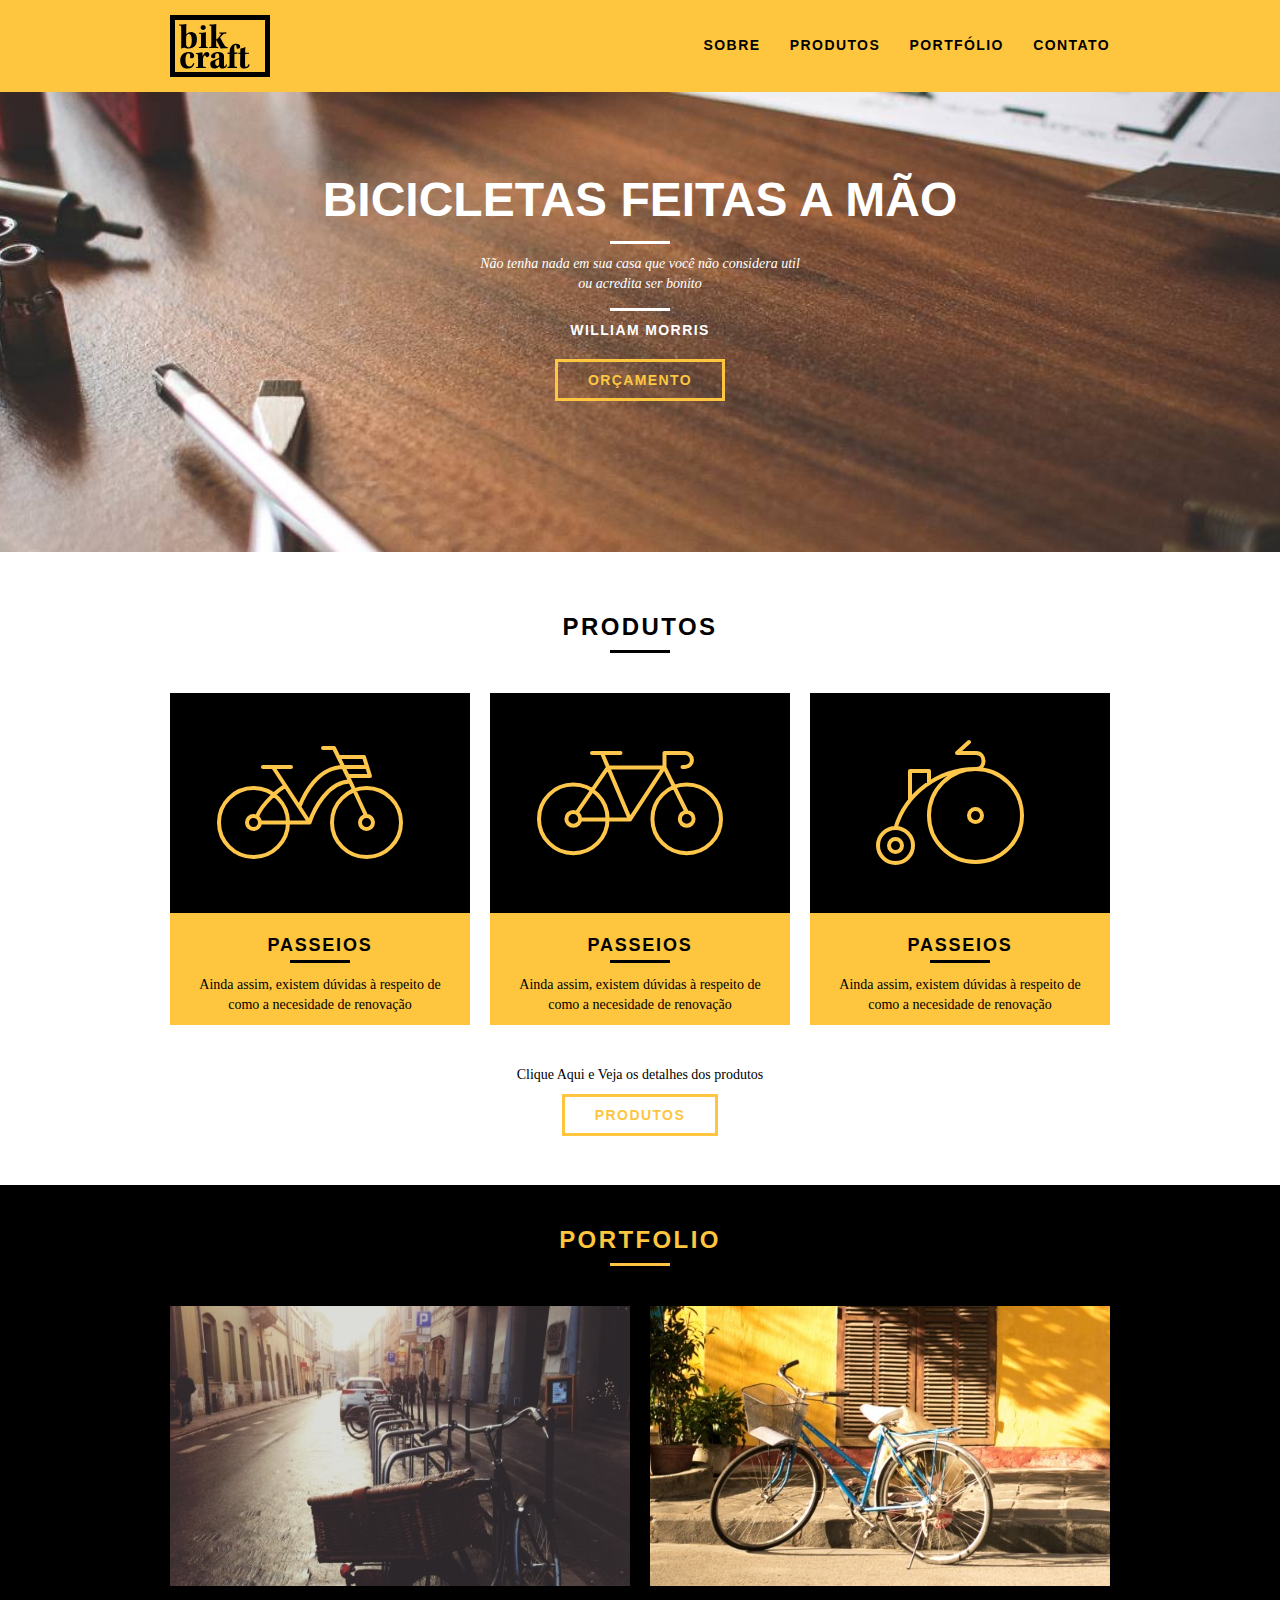
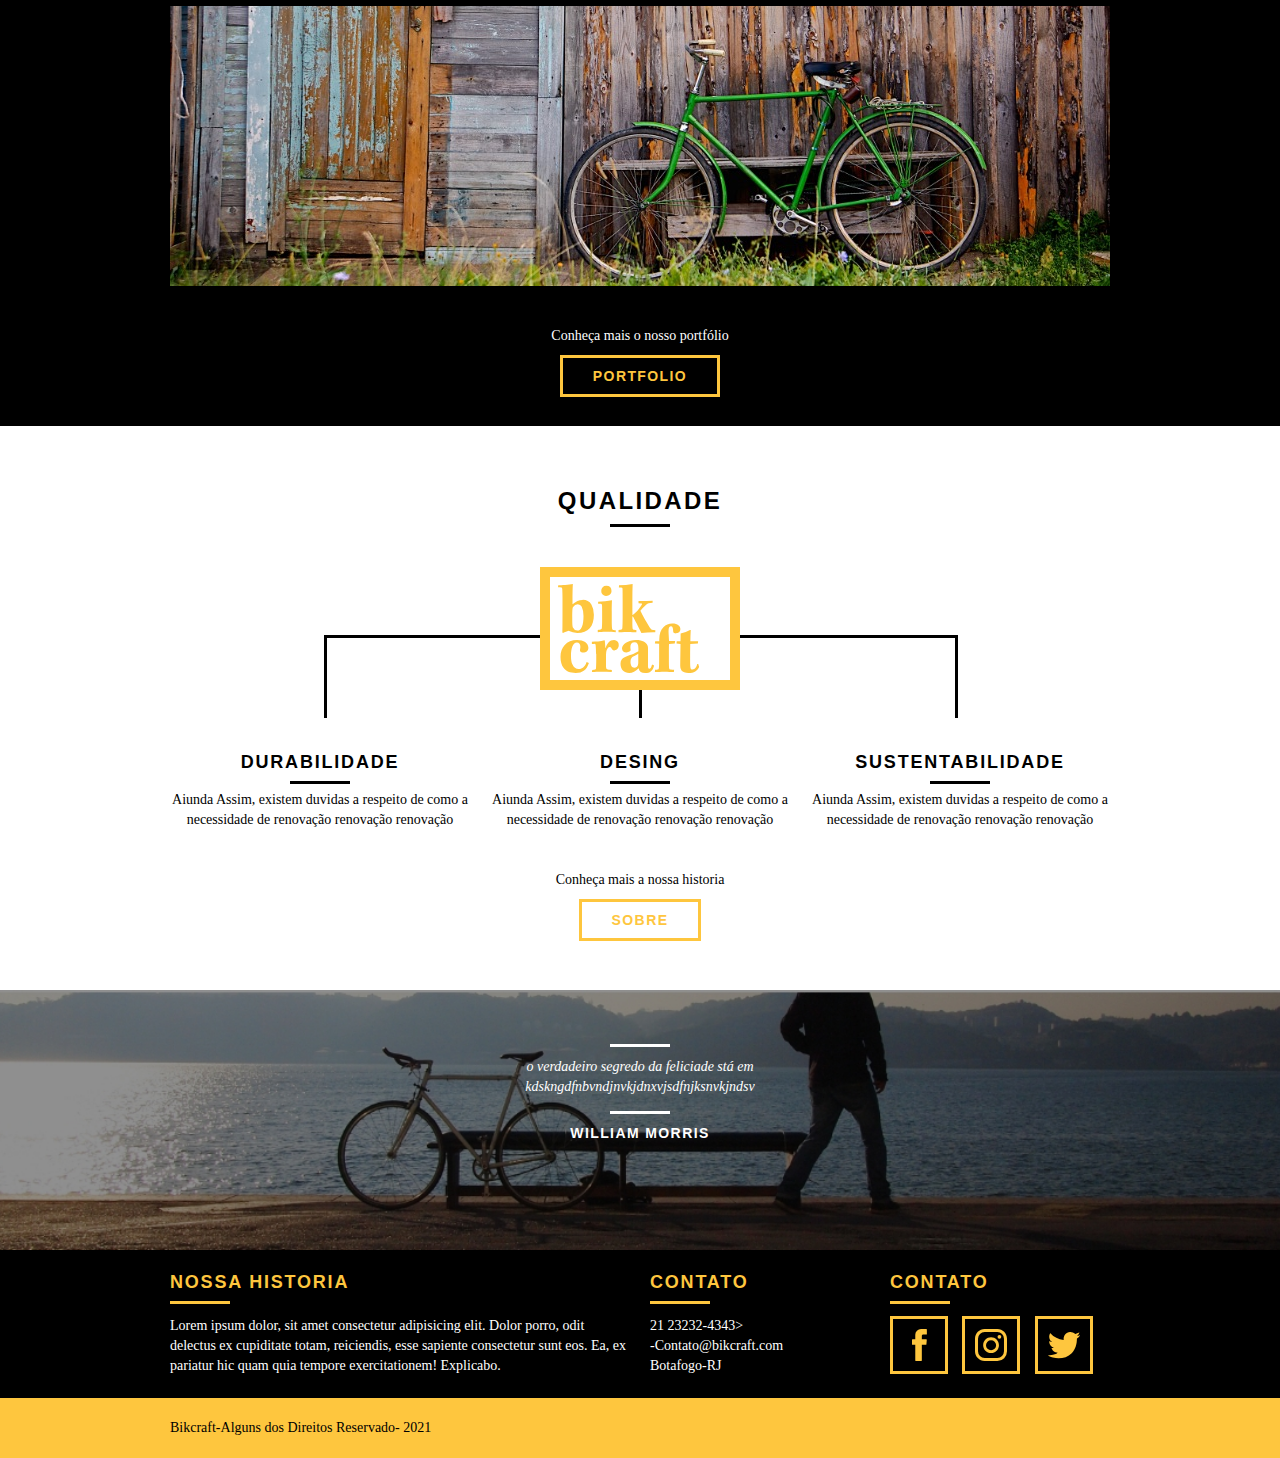
==== index.html @ 9248b29c "Finalizando página produtos" ====
<!DOCTYPE html>
<html lang="pt-br">

<head>
  <meta charset="UTF-8">
  <meta http-equiv="X-UA-Compatible" content="IE=edge">
  <meta name="viewport" content="width=device-width, initial-scale=1.0">
  <link rel="stylesheet" href="css/normalize.css">
  <link rel="stylesheet" href="css/reset.css">
  <link rel="stylesheet" href="css/grid.css">
  <link rel="stylesheet" href="css/style.css">

  <title>Bikcraft</title>
</head>

<body>
  <header class="header">
    <div class="container">
      <a href="index.html" class="grid-4">
        <img src="img/bikcraft.svg" alt="Bikcraft">
      </a>
      <nav class="grid-12 header_menu">
        <ul>
          <li><a href="sobre.html">Sobre</li>
          <li><a href="produtos.html">Produtos</li>
          <li><a href="portfolio.html">Portfólio</li>
          <li><a href="contato.html">Contato</li>
        </ul>
      </nav>
    </div>
  </header>
  <section class="introducao">
    <div class="container">
      <h1>Bicicletas Feitas a Mão</h1>
      <blockquote class="quote-externo">
        <p>Não tenha nada em sua casa que você não considera util ou acredita ser bonito</p>

        <cite>WILLIAM MORRIS</cite>
      </blockquote>
      <a href="produtos.html" class="btn">Orçamento</a>

    </div>

  </section>

  <section class="produtos container">
    <h2 class="subtitulo">Produtos</h2>
    <ul class="produtos_lista">

      <li class="grid-1-3">
        <div class="produtos_icone">
          <img src="img/produtos/passeio.svg" alt="bikcraft passeio">
        </div>
        <h3>Passeios</h3>
        <p>Ainda assim, existem dúvidas à respeito de como a necesidade de renovação</p>
      </li>

      <li class="grid-1-3">
        <div class="produtos_icone">
          <img src="img/produtos/esporte.svg" alt="bikcraft passeio">
        </div>
        <h3>Passeios</h3>
        <p>Ainda assim, existem dúvidas à respeito de como a necesidade de renovação</p>
      </li>

      <li class="grid-1-3">
        <div class="produtos_icone">
          <img src="img/produtos/retro.svg" alt="bikcraft passeio">
        </div>
        <h3>Passeios</h3>
        <p>Ainda assim, existem dúvidas à respeito de como a necesidade de renovação</p>
      </li>

    </ul>


    <div class="call">
      <p>Clique Aqui e Veja os detalhes dos produtos</p>
      <a href="produtos.html" class="btn btn-preto">Produtos</a>
    </div>
  </section>
  <!-- FECHA PRODUTOS-->
  <section class="portfolio">
    <div class="container">
      <h2 class="subtitulo">Portfolio</h2>
      <ul class="portfolio_lista">

        <li class="grid-8"><img src="img/portfolio/retro.jpg" alt="Bicicelta Retro"></li>
        <li class="grid-8"><img src="img/portfolio/passeio.jpg" alt="Bicicelta Passeio"></li>
        <li class="grid-16"><img src="img/portfolio/esporte.jpg" alt="Bicicelta Esporte"></li>
      </ul>
      <div class="call">
        <p>Conheça mais o nosso portfólio</p>
        <a href="portfolio.html" class="btn">Portfolio</a>
      </div>

    </div>

  </section>
  <!-- FECHA PORTFOLIOS-->
  <section class="qualidade container">
    <h2 class="subtitulo">Qualidade</h2>
    <img src="img/bikcraft-qualidade.svg" alt="bikcraft">
    <ul class="qualidade_lista">
      <li class="grid-1-3">
        <h3> Durabilidade</h3>
        <p> Aiunda Assim, existem duvidas a respeito de como a necessidade de renovação renovação renovação</p>
      </li>

      <li class="grid-1-3">
        <h3> Desing</h3>
        <p> Aiunda Assim, existem duvidas a respeito de como a necessidade de renovação renovação renovação</p>
      </li>

      <li class="grid-1-3">
        <h3>Sustentabilidade</h3>
        <p> Aiunda Assim, existem duvidas a respeito de como a necessidade de renovação renovação renovação</p>
      </li>
    </ul>


    <div class="call">
      <p>Conheça mais a nossa historia</p>
      <a href="sobre.html" class="btn btn-preto">Sobre</a>
    </div>
  </section>
  <!-- FECHA QUALIDADE-->

  <section class="quebra">
    <blockquote class="quote-externo container">
      <p>o verdadeiro segredo da feliciade stá em kdskngdfnbvndjnvkjdnxvjsdfnjksnvkjndsv</p>
      <cite>WILLIAM MORRIS</cite>
    </blockquote>
  </section>
  <!-- FECHA QUEBRA-->

  <footer>
    <div class="footer">
      <div class="container">

        <div class="grid-8 footer_historia">
          <h3>Nossa Historia</h3>
          <p>Lorem ipsum dolor, sit amet consectetur adipisicing elit. Dolor porro, odit delectus ex cupiditate totam, reiciendis, esse sapiente consectetur sunt eos. Ea, ex pariatur hic quam quia tempore exercitationem! Explicabo.</p>
        </div>

        <div class="grid-4 footer_contato">
          <h3>Contato</h3>
          <ul>
            <li>21 23232-4343></li>
            <li>-Contato@bikcraft.com</li>
            <li>Botafogo-RJ</li>
          </ul>
        </div>



        <div class="grid-4 footer_redes">
          <h3>Contato</h3>
          <ul>
            <li><a href="http://facebook.com" target="_blank"><img src="img/redes-sociais/facebook.svg" alt="facebook"></a></li>
            <li><a href="http://instagram.com" target="_blank"><img src="img/redes-sociais/instagram.svg" alt="facebook"></a></li>
            <li><a href="http://twitter.com" target="_blank"><img src="img/redes-sociais/twitter.svg" alt="facebook"></a></li>

        </div>

      </div>




    </div>

    <div class="copyright">
      <div>
        <div class="container">
          <p class="grid-16">Bikcraft-Alguns dos Direitos Reservado- 2021</p>
        </div>
      </div>





  </footer>


</body>

</html>
---- css/grid.css ----
n*, *:before, *:after {
  -webkit-box-sizing: border-box; 
  -moz-box-sizing: border-box; 
  box-sizing: border-box;
}

.container {
	width: 960px;
	margin: 0 auto;
	padding: 0px;
	position: relative;
}

.container:after, .container:before {
	content: " ";
	display: table;
}

.container:after {
	clear: both;
}

.grid-1, .grid-2, .grid-3, .grid-4, .grid-5, .grid-6, .grid-7, .grid-8, .grid-9, .grid-10, .grid-11, .grid-12, .grid-13, .grid-14, .grid-15, .grid-16, .grid-1-3 {
	float: left;
	margin-left: 10px;
	margin-right: 10px;
}

.grid-1 	{width: 40px;}
.grid-2 	{width: 100px;}
.grid-3 	{width: 160px;}
.grid-4 	{width: 220px;}
.grid-5 	{width: 280px;}
.grid-6 	{width: 340px;}
.grid-7 	{width: 400px;}
.grid-8 	{width: 460px;}
.grid-9 	{width: 520px;}
.grid-10 	{width: 580px;}
.grid-11 	{width: 640px;}
.grid-12 	{width: 700px;}
.grid-13 	{width: 760px;}
.grid-14 	{width: 820px;}
.grid-15 	{width: 880px;}
.grid-16 	{width: 940px;}
.grid-1-3	{width: 300px;}
---- css/style.css ----
/*Estilos  Gerais*/
body{
  font-family:Arial, Helvetica, sans-serif;

}

p{
  font-family:Georgia, 'Times New Roman', Times, serif;
  font-size:14px;
  line-height: 20px;
}
img{
  display:block;
}
.subtitulo{
  font-size:24px;
  line-height: 30px;
  font-weight: bold;
  letter-spacing: .1em;
  color:#000;
  text-align: center;
  text-transform:uppercase;
  margin-bottom: 40px;
}

.subtitulo:after{
  content:"";
  display:block;
  width:60px;
  height:3px;
  background: #000;
  margin:8px auto;
}



.btn{
border:3px solid #fec63e;
padding:10px 30px;
color:#fec63e;
font-size:14px;
line-height: 20px;
text-transform: uppercase;
letter-spacing: .1em;
font-weight: bold;
margin-top:10px;
}

.btn:hover{
  color:#fff;
  border:3px solid #fff;
}

.btn.btn-preto:hover{
  color:#000;
  border-color:#000;
}


/*Header*/

.header{
  top:0;
  position:fixed;
  width:100%;
  background:#fec63e;
  padding:15px 0;
  z-index: 10;
}

.header_menu{
  text-align: right;
 
}
.header_menu ul li{
  display:inline-block;
  margin-left:25px;
  margin-top:20px;
}

.header_menu ul li a {  
  color:#000;
  font-weight: bold;
  text-transform: uppercase;
  line-height: 20px;
  letter-spacing: .1em;
  font-size:14px;
  padding:10px 0;
}

.header_menu ul li a:hover {  
  color:#fff;
}

.subtitulo-interno{
  font-size:24px;
  line-height: 30px;
  font-weight: bold;
  letter-spacing: .1em;
  color:#000;
  text-transform:uppercase;
  margin-bottom: 20px;
}

.subtitulo-interno:after{
  content:"";
  display:block;
  width:60px;
  height:3px;
  background: #000;
  margin:8px 0;
}

.header_menu ul li a.menu_ativo {
  color:#fff;
}

/*Introdução*/

.introducao{
  background:url("../img/bg.jpg") no-repeat center;
  background-size: cover;
  margin-top:92px;
  height:380px;
  text-align: center;
  padding-top:80px;
}

.introducao h1{
  color:white;
  font-size:48px;
  font-weight: bold;
  font-family:Helvetica;
  text-transform:uppercase;

}



.quote-externo{
  max-width: 320px;
  margin:0 auto;
  color:white;
  margin-bottom:30px;
}

.quote-externo p{
  font-style:italic;

}

.quote-externo p:before,.quote-externo p::after {
  content:"";
  display:block;
  width:60px;
  height:3px;
  background: #fff;
  margin:14px auto 10px auto;
}


.quote-externo cite{
  font-style:normal;
  font-weight: bold;
  font-size:14px;
  letter-spacing: .1em;
}
/*Introdução Interna*/
.introducao-interna{
width:100%;
margin-top:92px;
height:160px;
padding-top:30px;
color:#fff;
text-align: center;

}

.introducao-interna h1{
  color:white;
  font-size:36px;
  font-weight: bold;
  font-family:Helvetica;
  text-transform:uppercase;

}

.introducao-interna h1:after{
  content:"";
  display:block;
  width:60px;
  height:3px;
  background: #fff;
  margin:6px auto 10px auto;
}


/*Produtos*/

.produtos{
  padding: 60px 0;
}

.produtos_lista li{
  background-color:#fec63e;
  text-align: center;
}

.produtos_lista li h3{
  font-weight: bold;
  line-height:25px;
  text-transform: uppercase;
  letter-spacing: .1em;
  font-size:18px;
  margin-top:20px;

}

.produtos_lista li h3:after{
  content:"";
  display:block;
  width:60px;
  height:3px;
  background: #000;
  margin:2px auto;

}



.produtos_lista p{
  padding:10px 20px 10px 20px;
}


.produtos_icone{
  background:#000;
  padding:40px;
 
}



.call{
  text-align: center;
  padding-top:40px;
  clear:both;
}

.call p{
  margin-bottom:20px;
}

/* PORTFOLIO*/
.portfolio{
  background:#000;
  padding:40px;
}

.portfolio .subtitulo{
  color:#fec63e;
}
.portfolio .subtitulo:after{
  background:#fec63e;
}

.portfolio_lista li:last-child{
  margin-top: 20px;
}
.portfolio .call p{
  color:#fff;
}

/*Qualidade*/
.qualidade{
  padding:60px 0;

}

.qualidade:after{
  content:"";
  width:634px;
  height:83px;
  display:block;
  background:url("../img/linhas.svg") no-repeat center;
  position:absolute;
  top:209px;
  right:162px;

}

.qualidade  img{
  margin: 0 auto;
}
.qualidade_lista{
  padding-top:40px;
  overflow: auto;/*Clear-fix serve para limpar flutuações de outros elementos*/
}

.qualidade_lista li{
  text-align: center;

}
.qualidade_lista li h3{
  font-weight: bold;
  line-height:25px;
  text-transform: uppercase;
  letter-spacing: .1em;
  font-size:18px;
  margin-top:20px;

}

.qualidade_lista li h3:after{
  content:"";
  display:block;
  width:60px;
  height:3px;
  background: #000;
  margin:6px auto;
  z-index: -1;

}

/*Quebra*/

.quebra{
  background:url("../img/bg-foter.jpg")no-repeat center;
  background-size:cover;
  height:220px;
  text-align: center;
  padding-top:40px;
}

.quebra .quote-externo{
  max-width: 400px;
}


/*Footer*/
.footer{
color:#fff;
background:#000;
padding: 20px 0;
}

.footer h3{
  font-size:18px;
  line-height: 25px;
  color:#fec63e;
  text-transform: uppercase;
  font-weight: bold;
  letter-spacing: .1em;
}

.footer h3:after{
  content:"";
  display:block;
  width:60px;
  height:3px;
  background:#fec63e;
  margin:6px 0 12px 0;
}



.footer_contato ul li{
  font-size:14px;
  line-height: 20px;
  font-family: 'Times New Roman', serif;
}
.footer_redes ul li{
  display:inline-block;
  margin-right:10px;

}
.footer_redes ul li a{
border:3px solid #fec63e;
display:block;
padding:10px;
}

.footer_redes ul li a:hover{
  border-color:#fff;
 
}
/*Copy*/
.copyright{
  background:#fec63e;
  padding: 20px;
}
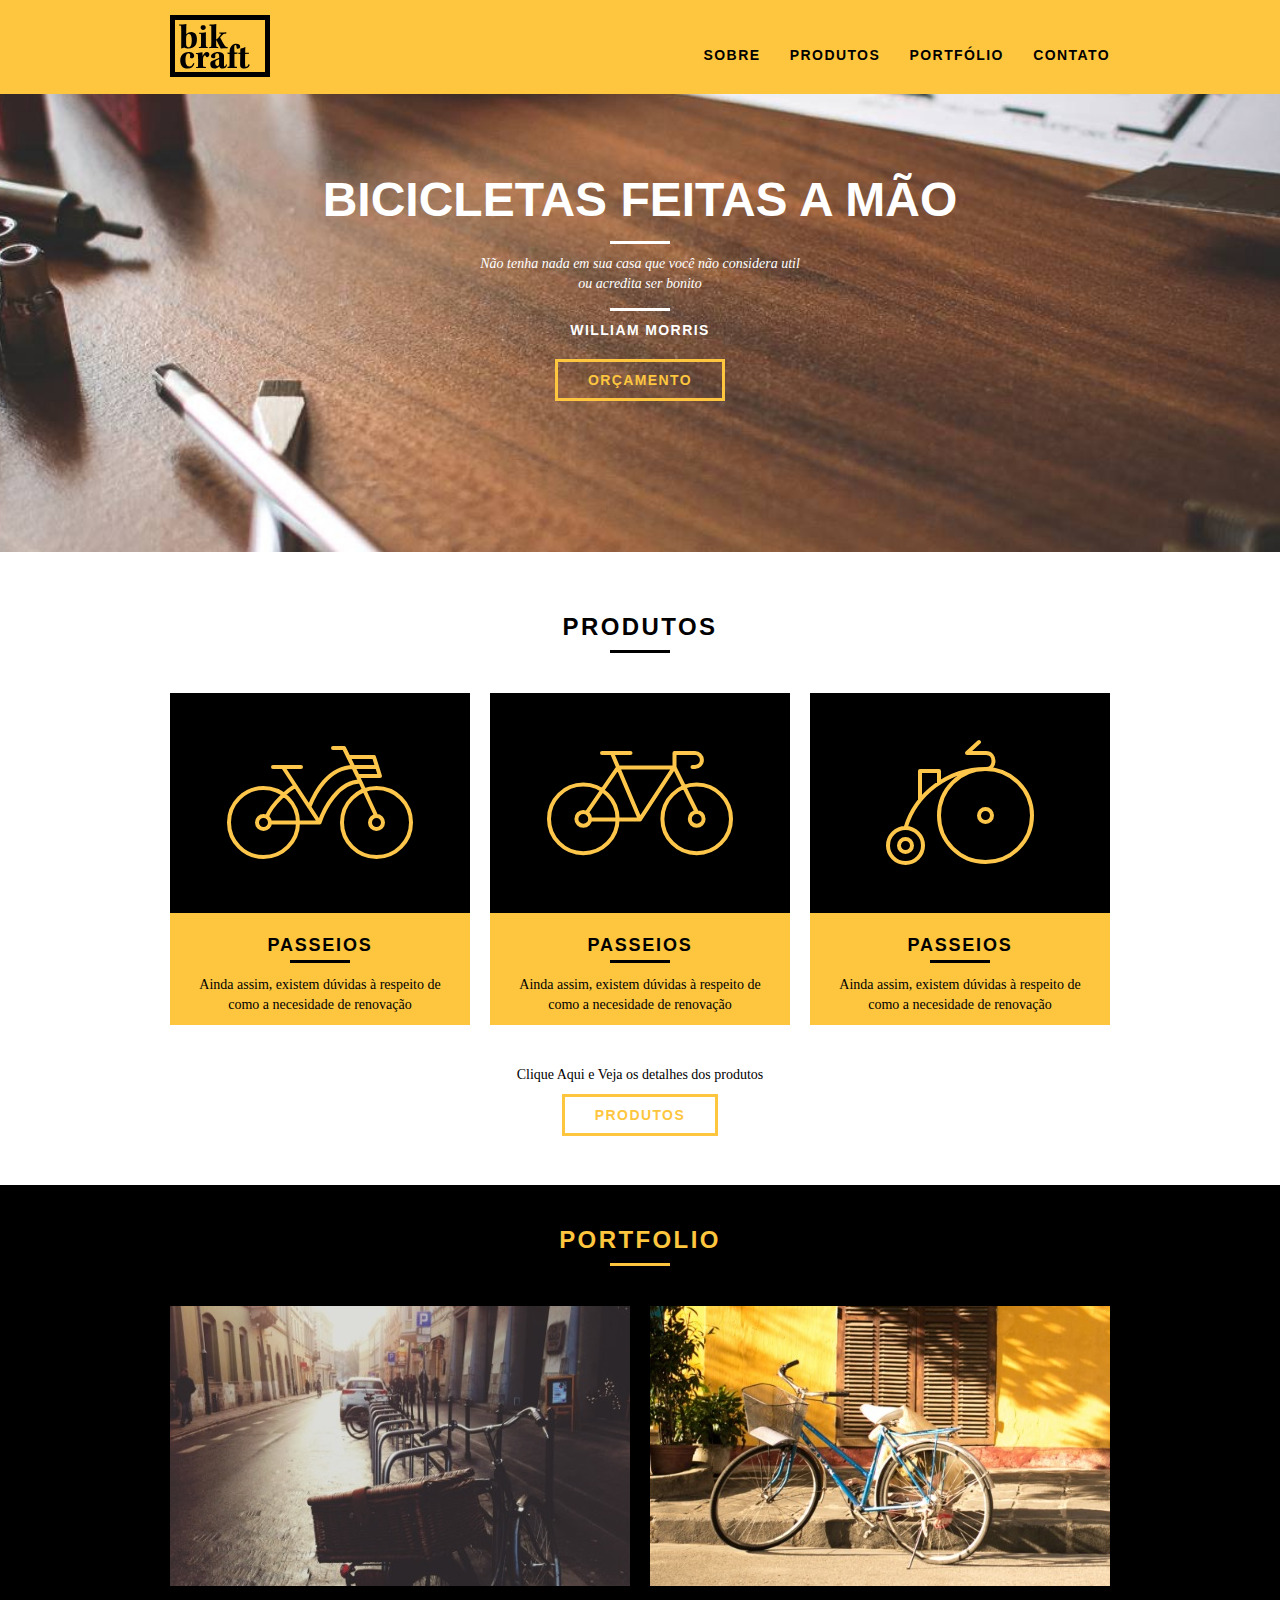
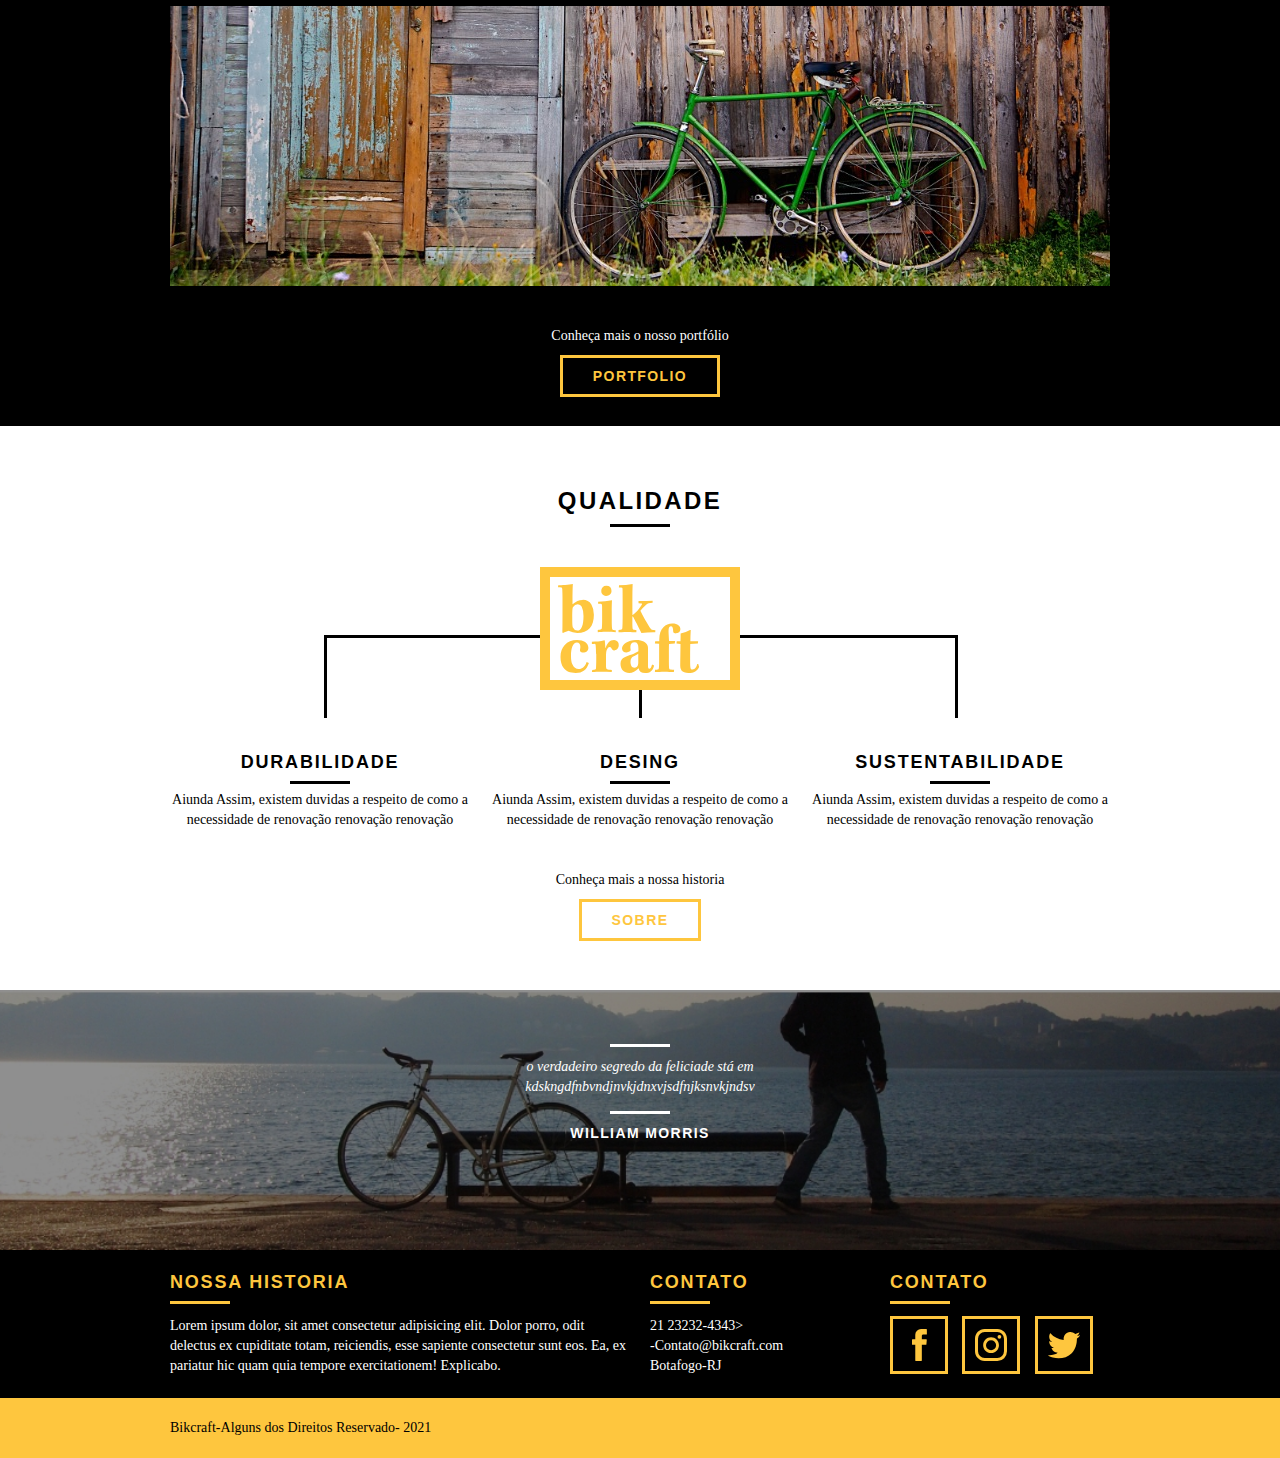
==== commit a7dc208d: "Adaptação da telas para dispositivos móveis" ====
--- a/index.html
+++ b/index.html
@@ -9,6 +9,7 @@
   <link rel="stylesheet" href="css/reset.css">
   <link rel="stylesheet" href="css/grid.css">
   <link rel="stylesheet" href="css/style.css">
+  <link rel="stylesheet" href="css/responsivo.css">
 
   <title>Bikcraft</title>
 </head>
@@ -21,10 +22,10 @@
       </a>
       <nav class="grid-12 header_menu">
         <ul>
-          <li><a href="sobre.html">Sobre</li>
-          <li><a href="produtos.html">Produtos</li>
-          <li><a href="portfolio.html">Portfólio</li>
-          <li><a href="contato.html">Contato</li>
+          <li><a href="sobre.html">Sobre</a></li>
+          <li><a href="produtos.html">Produtos</a></li>
+          <li><a href="portfolio.html">Portfólio</a></li>
+          <li><a href="contato.html">Contato</a></li>
         </ul>
       </nav>
     </div>
--- a/css/grid.css
+++ b/css/grid.css
@@ -42,4 +42,46 @@
 .grid-14 	{width: 820px;}
 .grid-15 	{width: 880px;}
 .grid-16 	{width: 940px;}
-.grid-1-3	{width: 300px;}+.grid-1-3	{width: 300px;}
+
+@media only screen and (min-width:788px) and (max-width:979px){
+	.container {
+		width: 768px;
+	}
+
+	.grid-1    {width:28px;}
+	.grid-2    {width:76px;}
+	.grid-3    {width:124px;}
+	.grid-4    {width: 172px;}
+	.grid-5    {width:220px;}
+	.grid-6    {width:268px;}
+	.grid-7    {width:316px;}
+	.grid-8    {width:364px;}
+	.grid-9    {width:412px;}
+	.grid-10   {width:460px;}
+	.grid-11   {width:508px;}
+	.grid-12   {width:556px;}
+	.grid-13   {width:604px;}
+	.grid-14   {width:652px;}
+	.grid-15   {width:700px;}
+	.grid-16   {width:748px;}
+	.grid-1-3  {width:236px;}
+
+
+
+
+}
+
+
+@media only screen and  (max-width:787px){
+	.container {
+		width: 300px;
+	}
+
+	.grid-1, .grid-2, .grid-3, .grid-4, .grid-5, .grid-6, .grid-7, .grid-8, .grid-9, .grid-10, .grid-11, .grid-12, .grid-13, .grid-14, .grid-15, .grid-16, .grid-1-3 {
+		width:300px;
+		margin:0 0 20px 0;
+		float:none;
+	}
+	
+}--- a/css/style.css
+++ b/css/style.css
@@ -11,6 +11,7 @@
 }
 img{
   display:block;
+  max-width:100%;
 }
 .subtitulo{
   font-size:24px;
@@ -86,6 +87,7 @@
   letter-spacing: .1em;
   font-size:14px;
   padding:10px 0;
+  float:left;
 }
 
 .header_menu ul li a:hover {  
@@ -206,6 +208,9 @@
   text-align: center;
 }
 
+.produtos_lista li img{
+margin:0 auto;
+}
 .produtos_lista li h3{
   font-weight: bold;
   line-height:25px;
@@ -286,6 +291,7 @@
   position:absolute;
   top:209px;
   right:162px;
+  z-index:-1;
 
 }
 
--- a/css/responsivo.css
+++ b/css/responsivo.css
@@ -0,0 +1,188 @@
+/*Estilo para tablets*/
+@media only screen and (min-width: 788px) and (max-width: 979px) {
+
+	/*Qualidade*/
+	.qualidade:after{
+		right:66px;
+	}
+
+	.qualidade_lista li{
+		text-align: center;
+	}
+	/*Footer*/
+	.footer_redes ul li a{
+		border:3px solid #fec63e;
+		display:block;
+		padding:6px;
+		}
+		
+		.footer_redes ul li a img{
+			width:26px;
+			height:26px;
+			}
+
+
+
+			/*Produtos*/
+			.produto_item h2{
+				top:-150px;
+				margin-bottom:-56px;
+			}
+			.produto_icone {
+				padding:41px 0;
+			}
+			.produto_info p{
+				font-size: 14px;
+				line-height: 20px;
+				padding: 20px 20px;
+				height:70px;
+			 }
+
+			 .produto_info ul li{
+				width:181px;
+				height:39px;
+				}
+
+
+
+
+	/*Final do Estilo para Tablet*/
+	
+	
+
+}
+
+
+
+/*Estilo para smartphone*/
+@media only screen and (max-width: 787px) {
+
+/*Header*/
+.header { 
+	position: relative;
+	padding-bottom: 0px;
+}
+
+.header img {
+	margin: 0 auto 10px auto;
+}
+
+.header_menu {
+	text-align: center;
+}
+
+.header_menu ul li {
+	margin: 5px;
+}
+
+.header_menu ul li a {
+	border: 4px solid #000;
+	width: 126px;
+	display: block;
+	float:left;
+}
+
+.header_menu ul li a:hover {
+	border-color: #fff;
+}
+
+.header_menu ul li a.menu_ativo {
+  border-color:#fff;
+}
+
+
+/*Introducao*/
+
+.introducao {
+	margin-top: 0px;
+	padding-top: 70px;
+	background: url("../img/bg-mobile.jpg") no-repeat center;
+	background-size: cover;
+}
+/*Introducao INTERNA*/
+.introducao-interna{
+	margin-top:0px;
+	}
+
+
+.introducao h1{
+  color:white;
+  font-size:36px;
+  font-weight: bold;
+  font-family:Helvetica;
+  text-transform:uppercase;
+}
+
+
+
+
+
+
+/*Call*/
+.call{
+  padding-top:10px;
+}
+
+.qualidade:after{
+	right:66px;
+	display: none;
+}
+
+
+
+
+
+/*Sobre*/
+.missao_sobre p{
+  padding-right:0px;
+	font-size:14px;
+	line-height: 20px;
+}
+
+
+.missao_sobre ul li{
+	font-size:14px;
+	line-height: 25px;
+ }
+	
+
+ /*Produtos*/
+ .produto_item h2{
+	top:-100px;
+	margin-bottom:-68px;
+}
+.produto_icone {
+	padding:41px 0;
+}
+.produto_info p{
+	font-size: 14px;
+	line-height: 20px;
+	height: auto;
+	padding: 20px 20px;
+ }
+
+ .produto_info ul li{
+	width:149px;
+	height:39px;
+	font-size: 14px;
+	line-height: 20px;
+	padding-top:16px;
+	}
+
+	.form{
+		padding-right:0px;
+	}
+
+	.orcamento_dados ul{
+		padding-right:0px;
+	}
+
+	 /*Contato*/
+	 .contato_form{
+		 padding-right: 0px;
+		 margin-bottom:40px;
+	 }
+
+
+/*Final do Estilo para Smarthphone*/
+}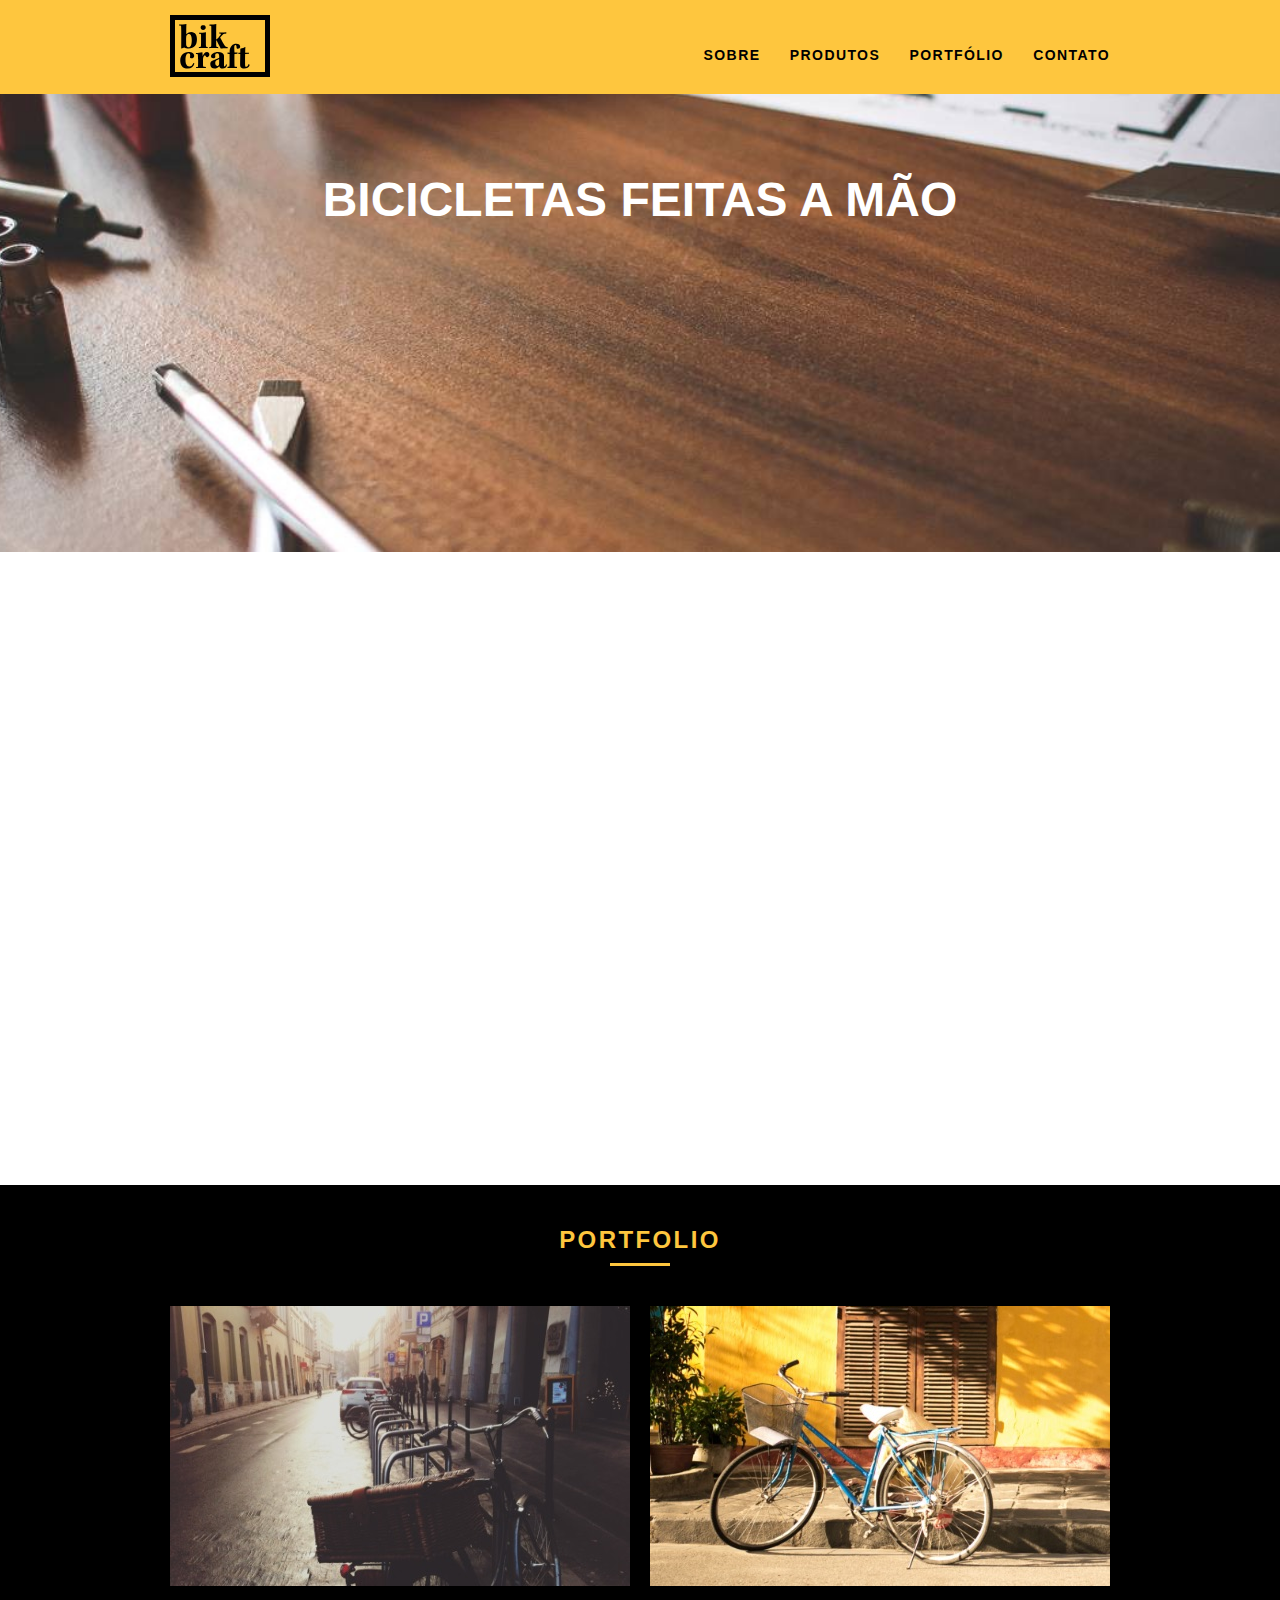
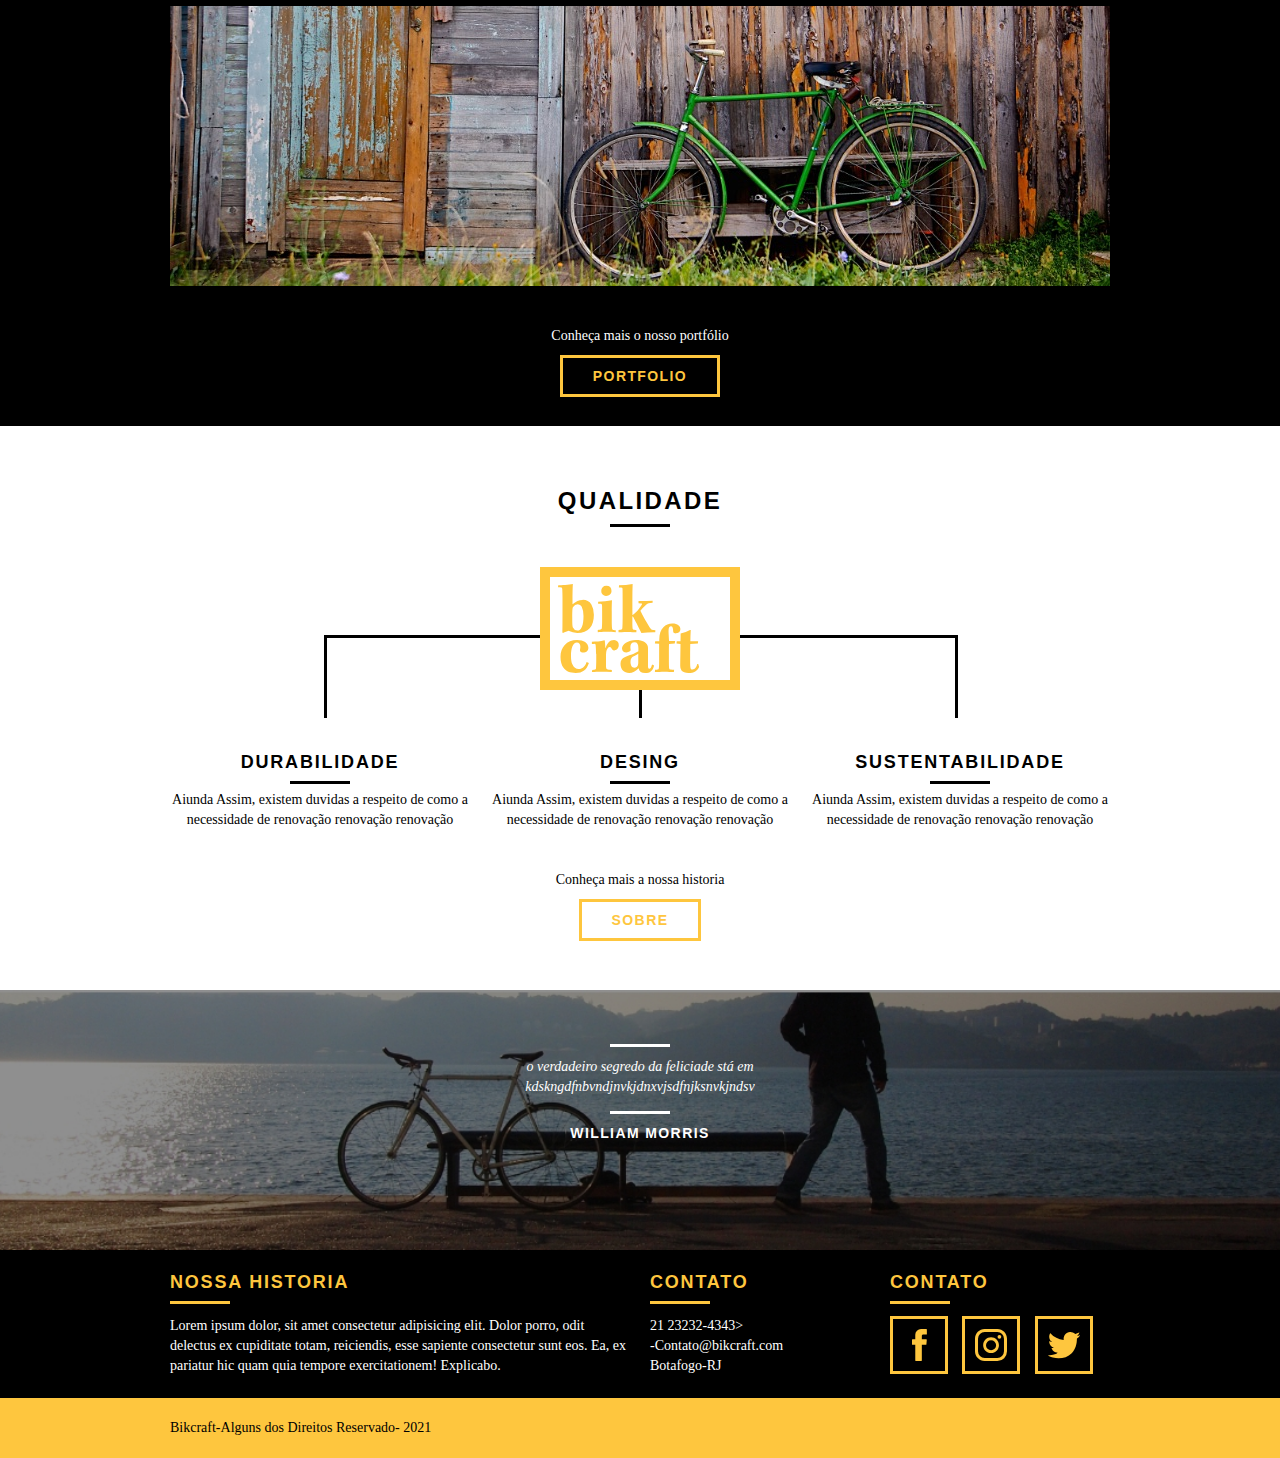
==== commit 41ab3e8d: "Paginas JavaScript Adicionadas e implementação de plugins javascript" ====
--- a/index.html
+++ b/index.html
@@ -10,11 +10,13 @@
   <link rel="stylesheet" href="css/grid.css">
   <link rel="stylesheet" href="css/style.css">
   <link rel="stylesheet" href="css/responsivo.css">
+  <script>document.documentElement.classList.add("js");</script>
 
   <title>Bikcraft</title>
 </head>
 
 <body>
+
   <header class="header">
     <div class="container">
       <a href="index.html" class="grid-4">
@@ -32,19 +34,19 @@
   </header>
   <section class="introducao">
     <div class="container">
-      <h1>Bicicletas Feitas a Mão</h1>
-      <blockquote class="quote-externo">
+      <h1 data-anime="400" class="fadeInDown">Bicicletas Feitas a Mão</h1>
+      <blockquote data-anime="800" class=" fadeInDown quote-externo">
         <p>Não tenha nada em sua casa que você não considera util ou acredita ser bonito</p>
 
         <cite>WILLIAM MORRIS</cite>
       </blockquote>
-      <a href="produtos.html" class="btn">Orçamento</a>
+      <a href="produtos.html" class="btn" data-anime="1200">Orçamento</a>
 
     </div>
 
   </section>
 
-  <section class="produtos container">
+  <section class="produtos container fadeInDown" data-anime="1600">
     <h2 class="subtitulo">Produtos</h2>
     <ul class="produtos_lista">
 
@@ -177,12 +179,14 @@
           <p class="grid-16">Bikcraft-Alguns dos Direitos Reservado- 2021</p>
         </div>
       </div>
+  </footer>
 
 
 
+  <script src="./js/simple-anime.js"></script>
+  <script src="./js/script.js"></script>
 
 
-  </footer>
 
 
 </body>
--- a/css/style.css
+++ b/css/style.css
@@ -395,3 +395,58 @@
   background:#fec63e;
   padding: 20px;
 }
+
+
+/*JAVASCRIPT*/
+
+.js [data-slide] {
+  position: relative;
+}
+.js [data-slide] > * {
+  position: absolute;
+  top: 0px;
+  opacity: 0;
+}
+.js [data-slide] > .active {
+  position: relative;
+  opacity: 1;
+  transition: opacity 500ms;
+  z-index: 1;
+}
+
+.js [data-slide-nav]{
+  display:block;
+  text-align: center;
+  margin-top:20px;
+}
+
+.js [data-slide-nav] button{
+  display:inline-block;
+  width:12px;
+  height:12px;
+  margin:4px;
+  border:none;
+  padding:0px;
+  border-radius:6px;
+  text-indent:-99px;
+  overflow:hidden;
+  background: #1d1e1d;
+}
+
+.js [data-slide-nav] button.active{
+background: #fec63e;
+}
+
+.js [data-anime]{
+  opacity: 0;
+}
+.js .fadeInDown{
+  transform: translate3d(0,-20px,0);
+ }
+ 
+.js .anime{
+opacity:1;
+transform:none;
+transition:opacity 800ms, transform 800ms;
+}
+
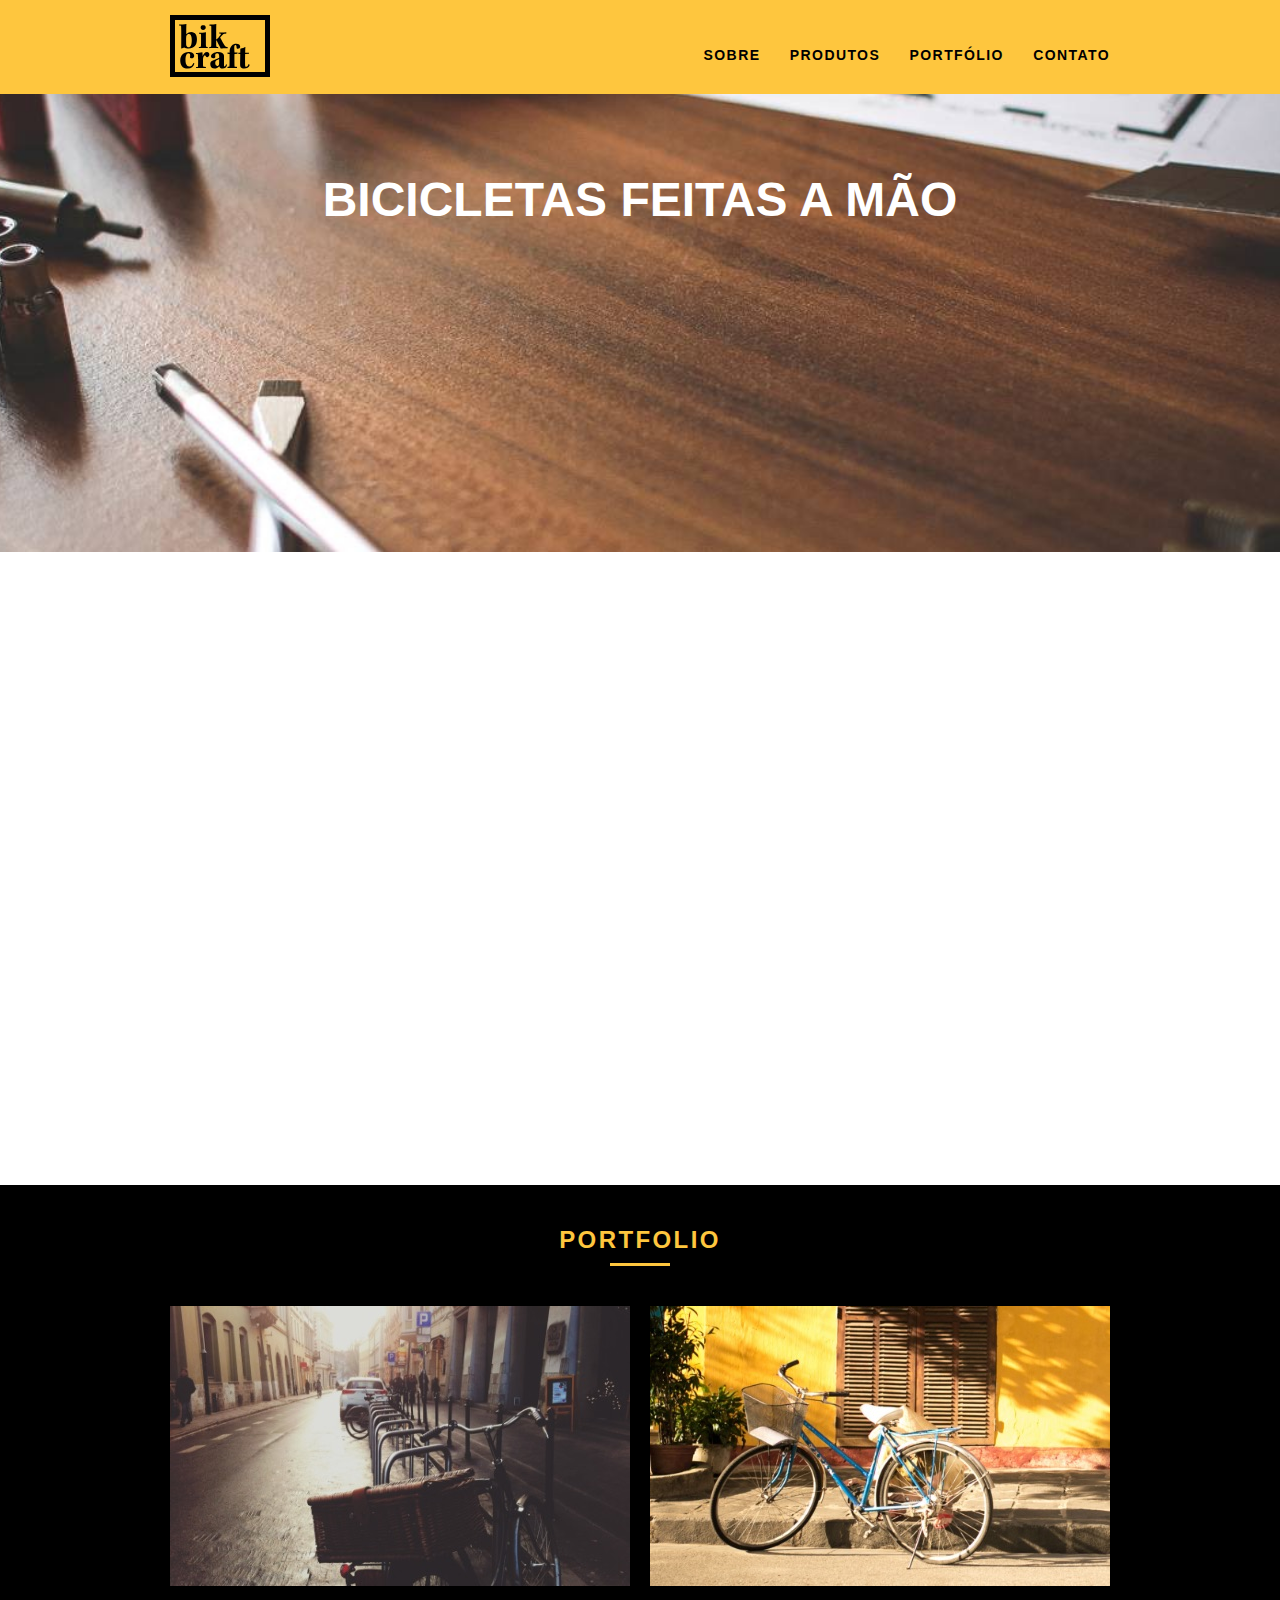
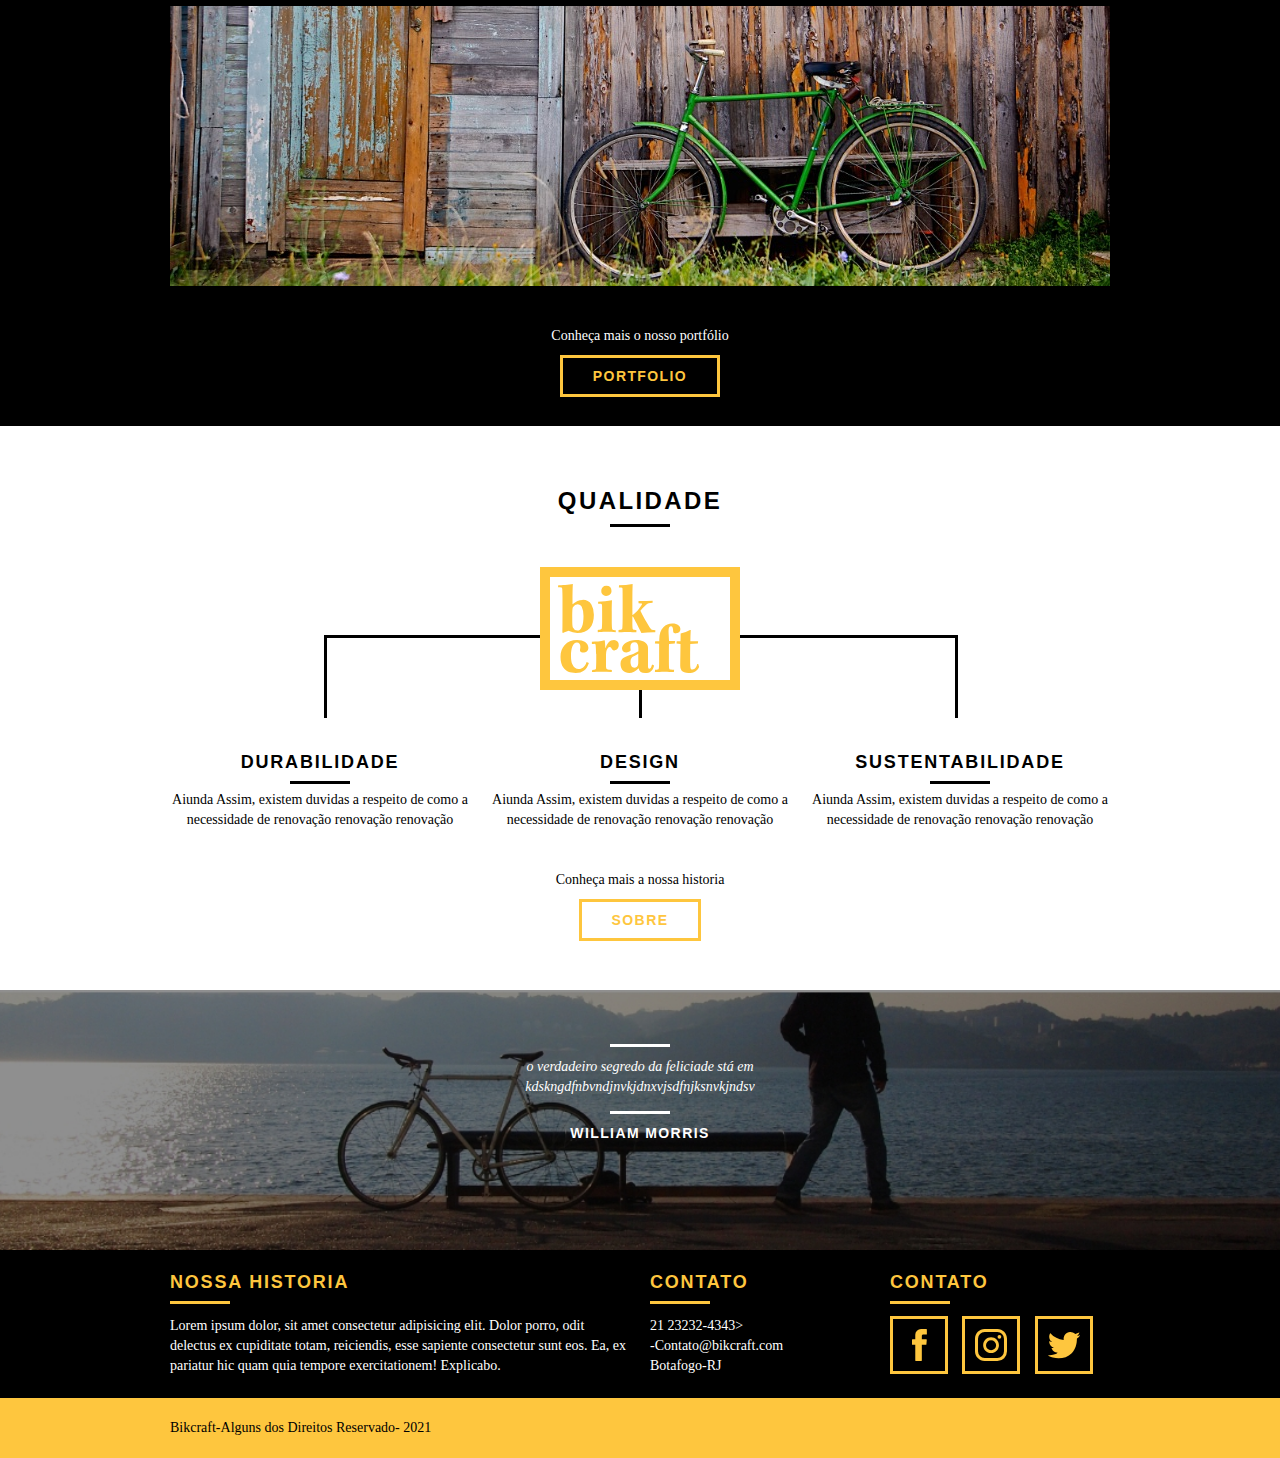
==== commit 444e0325: "Icone Adcionado, SEO e mudanças no HEAD para otimização" ====
--- a/index.html
+++ b/index.html
@@ -3,6 +3,15 @@
 
 <head>
   <meta charset="UTF-8">
+  <title>Bikcraft - Bicicletas Personalizadas</title>
+  <meta name="description" content="Compre a sua bicicleta personalizada na Bikcraft. Possuímos modelos Passeio, Retro e Esporte.">
+  <meta property="og:type" content="website" />
+  <meta property="og:title" content="Bikcraft - Bicicletas Personalizadas" />
+  <meta property="og:description" content="Compre a sua bicicleta personalizada na Bikcraft. Possuímos modelos Passeio, Retro e Esporte." />
+  <meta property="og:url" content="http://bikcraft.com/" />
+  <meta property="og:image" content="http://bikcraft.com/img/og-image.png" />
+  <link rel="shortcut icon" href="favicon.ico">
+
   <meta http-equiv="X-UA-Compatible" content="IE=edge">
   <meta name="viewport" content="width=device-width, initial-scale=1.0">
   <link rel="stylesheet" href="css/normalize.css">
@@ -12,7 +21,6 @@
   <link rel="stylesheet" href="css/responsivo.css">
   <script>document.documentElement.classList.add("js");</script>
 
-  <title>Bikcraft</title>
 </head>
 
 <body>
@@ -111,7 +119,7 @@
       </li>
 
       <li class="grid-1-3">
-        <h3> Desing</h3>
+        <h3> Design</h3>
         <p> Aiunda Assim, existem duvidas a respeito de como a necessidade de renovação renovação renovação</p>
       </li>
 
--- a/css/style.css
+++ b/css/style.css
@@ -105,12 +105,13 @@
 }
 
 .subtitulo-interno:after{
-  content:"";
-  display:block;
-  width:60px;
-  height:3px;
-  background: #000;
-  margin:8px 0;
+    content: "";
+    display: block;
+    width: 60px;
+    height: 3px;
+    background: #000;
+    margin: 8px 0;
+  
 }
 
 .header_menu ul li a.menu_ativo {
